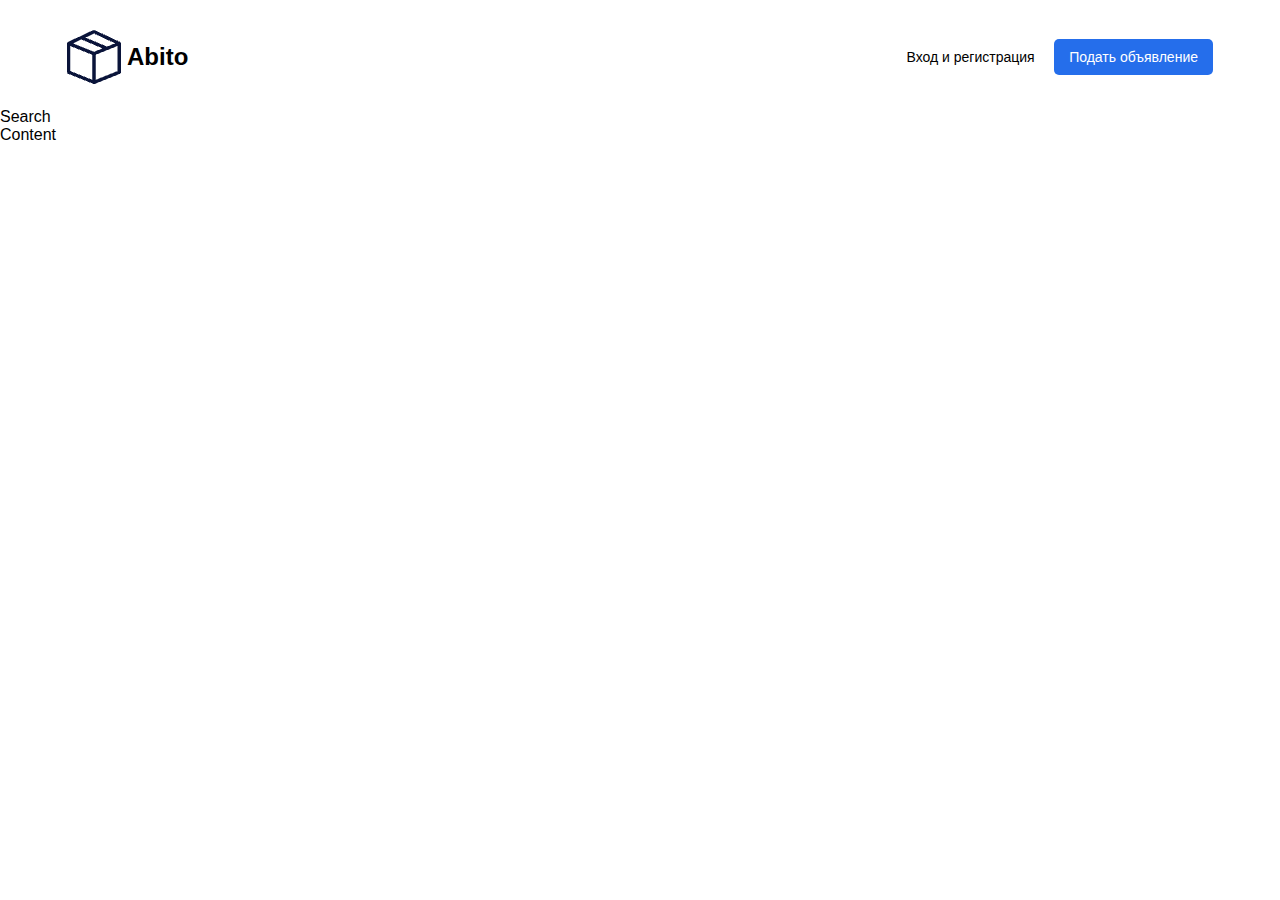
==== index.html @ 0360525b "2" ====
<!DOCTYPE html>
<html lang="en">
<head>
    <meta charset="UTF-8">
    <meta name="viewport" content="width=device-width, initial-scale=1.0">
    <link rel="stylesheet" href="./style.css">
    <title>abito</title>
</head>
<body>
    <header class="header">
        <div class="container">
            <div class="header_box">
                <div class="header_logo">
                    <img src="./image/logo.png" alt="logo">
                    <span>Abito</span>
                </div>
                <div class="header_controls">
                    <button class="btn btn_outline">Вход и регистрация</button>
                    <button class="btn btn_primary">Подать объявление</button>
                </div>
                <div class="header_burger">
                    <img src="image/burger.png" alt="burger">
                </div>
            </div>
        </div>
    </header>
    <div class="container"></div>
    <div class="search_block">Search</div>
    <main>Content</main>

</body>
</html>
---- style.css ----
*{
    box-sizing: border-box;
}
body{
    margin: 0;
    font-family: sans-serif;
}
.container{
    width: 100%;
    max-width: 1170px;
    padding: 0 12px;
    margin: 0 auto;
}
.btn{
    font-size: 14px;
    font-weight: 400;
    line-height: 16px;
    padding: 10px 15px;
    border-radius: 5px;
    border: none;
    cursor: pointer;
}
.btn_outline{
    background-color: transparent;
}
.btn_primary{
    background-color: rgb(37, 110, 235);
    color: white;
}
.header{
    padding-top: 30px;
    padding-bottom: 24px;
}
.header_box{
    
    display: flex;
    justify-content: space-between;
    align-items: center;
}
.header_logo{
    display: flex;
    justify-content: flex-start;
    align-items: center;
}
.header_logo span{
    line-height: 28px;
    font-size: 24px;
    font-weight: 700;
    margin-left: 6px;
}
.header_burger{
    width: 300px;
    height: 19px;
    display: none;
}

@media (max-width: 1200px) {
    .container{
        max-width: 930px;
    }
}
@media (max-width: 991px) {
    .container{
        max-width: 730px;
    }
}
@media (max-width: 786px) {
    .container{
        max-width: 100%;
    }
    .header-controls{
        display: none;
    }
    .header_burger{
        display: block;
    }
}
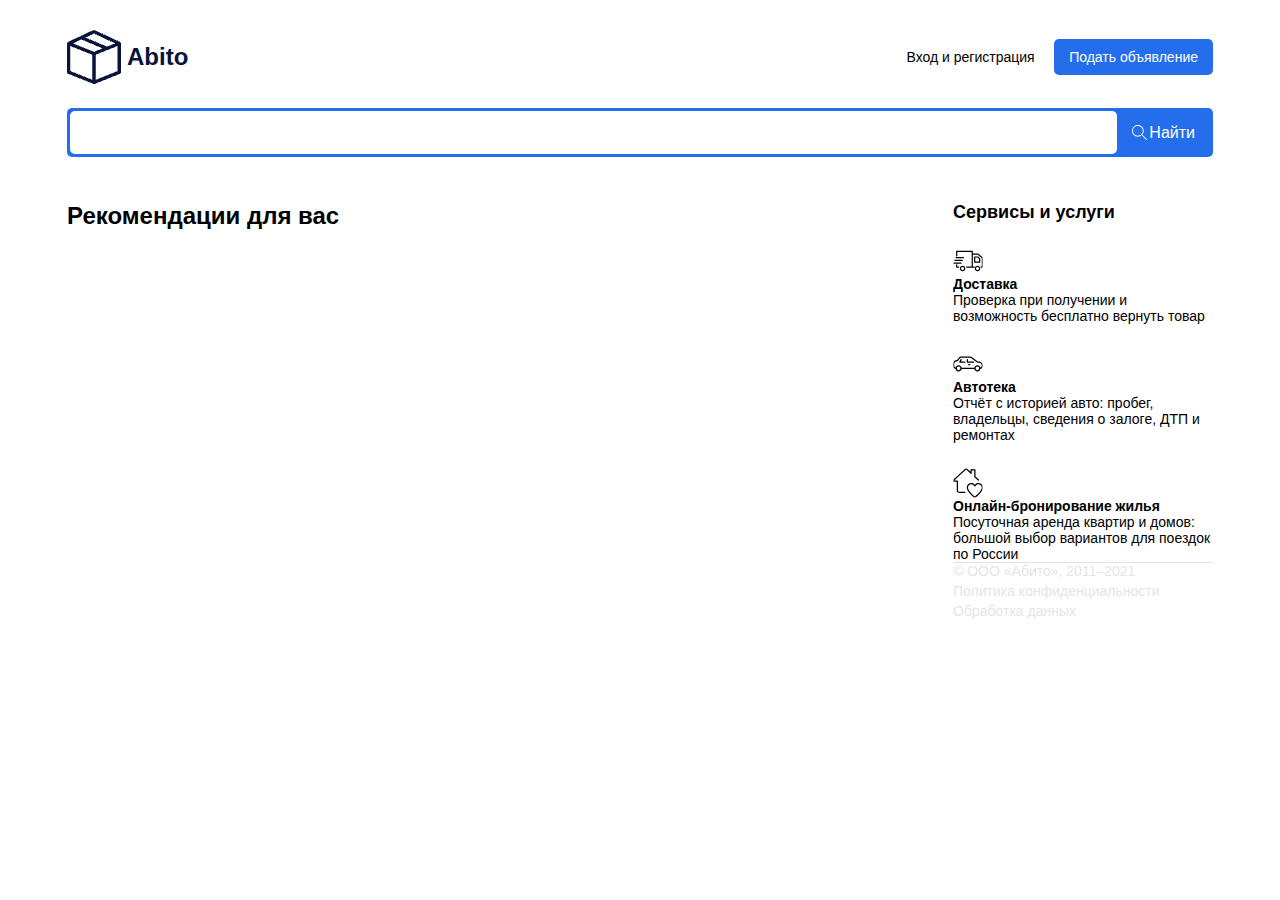
==== commit 37abfee1: "3 урок" ====
--- a/index.html
+++ b/index.html
@@ -1,32 +1,156 @@
 <!DOCTYPE html>
 <html lang="en">
+
 <head>
     <meta charset="UTF-8">
     <meta name="viewport" content="width=device-width, initial-scale=1.0">
     <link rel="stylesheet" href="./style.css">
     <title>abito</title>
+    <script src="./script.js" defer></script>
 </head>
+
 <body>
     <header class="header">
         <div class="container">
             <div class="header_box">
-                <div class="header_logo">
+                <a href="/" class="header_logo">
                     <img src="./image/logo.png" alt="logo">
                     <span>Abito</span>
-                </div>
+                </a>
                 <div class="header_controls">
                     <button class="btn btn_outline">Вход и регистрация</button>
                     <button class="btn btn_primary">Подать объявление</button>
                 </div>
                 <div class="header_burger">
-                    <img src="image/burger.png" alt="burger">
+                    <img src="./image/burger.png" alt="burger">
                 </div>
             </div>
         </div>
     </header>
-    <div class="container"></div>
-    <div class="search_block">Search</div>
-    <main>Content</main>
+    <main>
+        <section class="search">
+            <div class="container">
+                <div class="search_box">
+                    <input type="text">
+                    <button class="btn btn_primary search_btn">
+                        <img class="search_btn__icon" src="./image/search.svg" alt="">
+                        <span class="search_btn__text">Найти</span>
+                    </button>
+
+                </div>
+            </div>
+        </section>
+        <section class="content">
+            <div class="container">
+                <div class="content_box">
+                    <div class="content_main">
+                        <h2 class="content_main__title">Рекомендации для вас</h2>
+                        <div class="content_main__list">
+                            
+                            <!-- <a href="/product.html" class="content_main__list_item">
+                                <div class="content_main__list_item__img">
+                                    <img src="./image/card_img.png" alt="">
+                                </div>
+                                <h5 class="content_main__list_item__title">
+                                    Пвх материал 2й сорт
+                                </h5>
+                                <strong class="content_main__list_item__price">170 ₽</strong>
+                                <div class="content_main__list_item__desc_box">
+                                    <span class="content_main__list_item__desc">Казань, р-н Вахитовский</span>
+                                    <span class="content_main__list_item__desc">10 июля 11:39</span>
+                                </div>
+                            </a>
+                            <a href="/product.html" class="content_main__list_item">
+                                <div class="content_main__list_item__img">
+                                    <img src="./image/card_img.png" alt="">
+                                </div>
+                                <h5 class="content_main__list_item__title">
+                                    Пвх материал 2й сорт
+                                </h5>
+                                <strong class="content_main__list_item__price">170 ₽</strong>
+                                <div class="content_main__list_item__desc_box">
+                                    <span class="content_main__list_item__desc">Казань, р-н Вахитовский</span>
+                                    <span class="content_main__list_item__desc">10 июля 11:39</span>
+                                </div>
+                            </a>
+                            <a href="/product.html" class="content_main__list_item">
+                                <div class="content_main__list_item__img">
+                                    <img src="./image/card_img.png" alt="">
+                                </div>
+                                <h5 class="content_main__list_item__title">
+                                    Пвх материал 2й сорт
+                                </h5>
+                                <strong class="content_main__list_item__price">170 ₽</strong>
+                                <div class="content_main__list_item__desc_box">
+                                    <span class="content_main__list_item__desc">Казань, р-н Вахитовский</span>
+                                    <span class="content_main__list_item__desc">10 июля 11:39</span>
+                                </div>
+                            </a>
+                            <a href="/product.html" class="content_main__list_item">
+                                <div class="content_main__list_item__img">
+                                    <img src="./image/card_img.png" alt="">
+                                </div>
+                                <h5 class="content_main__list_item__title">
+                                    Пвх материал 2й сорт
+                                </h5>
+                                <strong class="content_main__list_item__price">170 ₽</strong>
+                                <div class="content_main__list_item__desc_box">
+                                    <span class="content_main__list_item__desc">Казань, р-н Вахитовский</span>
+                                    <span class="content_main__list_item__desc">10 июля 11:39</span>
+                                </div>
+                            </a> -->
+                        </div>
+                    </div>
+                    <div class="content_side">
+                        <h3 class="content_side__title">Сервисы и услуги</h3>
+                        <div class="content_side__box">
+                            <div class="content_side__list">
+                                <div class="content_side__list__item">
+                                    <img src="./image/delivery_truck.svg" alt="" class="content_side__list__item__img">
+                                    <h5 class="content_side__list__item__title"></h5>
+                                    <h5 class="content_side__list__item__title">Доставка</h5>
+                                    <p class="content_side__list__item__text">
+                                        Проверка при получении и возможность бесплатно вернуть товар
+                                    </p>
+                                </div>
+
+                                <div class="content_side__list__item">
+                                    <img src="./image/sedan.svg" alt="" class="content_side__list__item__img">
+                                    <h5 class="content_side__list__item__title"></h5>
+                                    <h5 class="content_side__list__item__title">Автотека</h5>
+                                    <p class="content_side__list__item__text">
+                                        Отчёт с историей авто: пробег, владельцы, сведения о залоге, ДТП и ремонтах
+                                    </p>
+                                </div>
+
+                                <div class="content_side__list__item">
+                                    <img src="./image/love.svg" alt="" class="content_side__list__item__img">
+                                    <h5 class="content_side__list__item__title"></h5>
+                                    <h5 class="content_side__list__item__title">Онлайн-бронирование жилья</h5>
+                                    <p class="content_side__list__item__text">
+                                        Посуточная аренда квартир и домов: большой выбор вариантов для поездок по России
+                                    </p>
+                                </div>
+                                
+                            </div>
+                            <div class="content_side__footer">
+                                <p class="content_side__footer__item">
+                                    © ООО «Абито», 2011–2021
+                                </p>
+                                <a class="content_side__footer__item">
+                                    Политика конфиденциальности
+                                </a>
+                                <a class="content_side__footer__item">
+                                    Обработка данных
+                                </a>
+                            </div>
+                        </div>
+                    </div>
+                </div>
+            </div>
+        </section>
+    </main>
 
 </body>
+
 </html>--- a/style.css
+++ b/style.css
@@ -1,17 +1,20 @@
-*{
+* {
     box-sizing: border-box;
 }
-body{
+
+body {
     margin: 0;
     font-family: sans-serif;
 }
-.container{
+
+.container {
     width: 100%;
     max-width: 1170px;
     padding: 0 12px;
     margin: 0 auto;
 }
-.btn{
+
+.btn {
     font-size: 14px;
     font-weight: 400;
     line-height: 16px;
@@ -20,58 +23,277 @@
     border: none;
     cursor: pointer;
 }
-.btn_outline{
+
+.btn_outline {
     background-color: transparent;
 }
-.btn_primary{
+
+.btn_primary {
     background-color: rgb(37, 110, 235);
     color: white;
 }
-.header{
+
+.header {
     padding-top: 30px;
     padding-bottom: 24px;
 }
-.header_box{
-    
+
+.header_box {
+
     display: flex;
     justify-content: space-between;
     align-items: center;
 }
-.header_logo{
+
+.header_logo {
     display: flex;
     justify-content: flex-start;
     align-items: center;
-}
-.header_logo span{
+    text-decoration: none;
+    color: rgb(10, 20, 58);
+}
+
+.header_logo span {
     line-height: 28px;
     font-size: 24px;
     font-weight: 700;
     margin-left: 6px;
 }
-.header_burger{
-    width: 300px;
+
+.header_burger {
+   
     height: 19px;
     display: none;
 }
 
+.search{
+    margin-bottom: 45px;
+}
+.search_box {
+    width: 100%;
+    border-radius: 5px;
+    background-color: rgb(37, 110, 235);
+    padding: 3px;
+    display: flex;
+    align-items: center;
+    justify-content: flex-start;
+
+}
+
+.search_box input {
+    flex-grow: 1;
+    padding: 14px 22px;
+    border-radius: 5px;
+    outline: none;
+    border: none;
+    min-width: 0;
+
+}
+.search_btn{
+    display: flex;
+    align-items: center;
+}
+.search_btn .search_btn__icon {
+    width: 15px;
+    height: 15px;
+}
+
+.search_btn .search_btn__text {
+    margin-left: 2px;
+    font-size: 16px;
+    line-height: 19px;
+}
+.content{
+    padding-bottom: 50px;
+}
+.content_box{
+    display: flex;
+    justify-content: space-between;
+    align-items: flex-start;
+    gap: 5px;
+}
+.content_main{
+    flex-grow: 1;
+}
+.content_side{
+    width: 260px;
+    min-width: 260px;
+}
+.content_side__title{
+    font-size: 18px;
+    line-height: 21px;
+    margin-top: 0;
+    margin-bottom: 23px;
+}
+.content_main__title{
+    font-size: 24px;
+    line-height: 28px;
+    margin-top: 0;
+    margin-bottom: 25px;
+}
+.content_main__list{
+    display: flex;
+    justify-content: space-between;
+    flex-wrap: wrap;
+    row-gap: 30px;
+    
+}
+.content_main__list_item{
+    width: calc((100%-60px)/3);
+    display: flex;
+    flex-direction: column;
+    align-items: flex-start;
+    border-radius: 10px;
+    overflow: hidden;
+    text-decoration: none;
+}
+.content_main__list_item:hover .content_main__list_item__title{
+    color: rgb(37, 110, 235);
+}
+.content_main__list_item__img {
+    width: 100%;
+    display: flex;
+}
+.content_main__list_item__img img{
+    width: 100%;
+}
+.content_main__list_item__title{
+    margin-top: 15px;
+    margin-bottom: 5px;
+    font-size: 16px;
+    line-height: 19px;
+    color:rgb(10, 20, 58);
+    
+}
+.content_product{
+    display: flex;
+    flex-grow: 1;
+}
+.content_product__left{
+    flex-basis: 50%;
+}
+.content_product__right{
+    flex-basis: 50%;
+}
+.content_main__list_item__price{
+    font-size: 16px;
+    line-height: 19px;
+    margin-bottom: 10px;
+    color:rgb(10, 20, 58);
+}
+.content_main__list_item__desc_box{
+    display: flex;
+    flex-direction: column;
+    row-gap: 5px;
+}
+.content_main__list_item__desc{
+    font-size: 14px;
+    line-height: 16px;
+    color: rgb(196, 196, 196);
+}
+.content_side__list{
+    display: flex;
+    flex-direction: column;
+    align-items: space-between;
+    height: 100%;
+    gap: 25px;
+    border-bottom: 1px solid rgb(229, 229, 229);
+}
+.content_side__list__item{
+    display: flex;
+    flex-direction: column;
+    align-items: flex-start;
+}
+.content_side__list__item__title{
+    font-size: 14px;
+    line-height: 16px;
+    margin: 0;
+}
+.content_side__list__item__text{
+    font-size: 14px;
+    line-height: 16px;
+    margin: 0;
+}
+.content_side__footer{
+    display: flex;
+    flex-direction: column;
+    gap: 4px;
+}
+.content_side__footer__item{
+    color: rgb(229, 229, 229);
+    font-size: 14px;
+    line-height: 16px;
+    margin: 0;
+}
+.content_product__title, .content_product__price{
+    font-size: 24px;
+    line-height: 28px;
+    margin-top: 0;
+    margin-bottom: 25px;
+}
+.content_product__img{
+    width: 100%;
+}
+.content_product__text{
+    font-size: 14px;
+    line-height: 16px;
+}
 @media (max-width: 1200px) {
-    .container{
+    .container {
         max-width: 930px;
     }
-}
+    .content_main__list_item{
+        width: calc((100%-30px)/2);
+    }
+    
+}
+
 @media (max-width: 991px) {
-    .container{
+    .container {
         max-width: 730px;
     }
-}
+    .content_box{
+        flex-direction: column;
+    }
+    .content_main{
+        width: 100%;
+    }
+    .content_side{
+        width: 100%;
+        min-width: none;
+    }
+    .content_product{
+        flex-direction: column;
+        width: 100%;
+    }
+    .content_product__left{
+        flex-basis: 100%;
+        width: 100%;
+    }
+    .content_product__right{
+        flex-basis: 100%;
+        width: 100%;
+    }
+}
+
 @media (max-width: 786px) {
-    .container{
+    .container {
         max-width: 100%;
     }
-    .header-controls{
+
+    .header_controls {
         display: none;
     }
-    .header_burger{
+
+    .header_burger {
         display: block;
     }
+    .search_btn .search_btn__text {
+        display: none;
+    }
+}
+@media (max-width: 786px) {
+    .content_main__list_item{
+        width: 100%;
+    }
 }